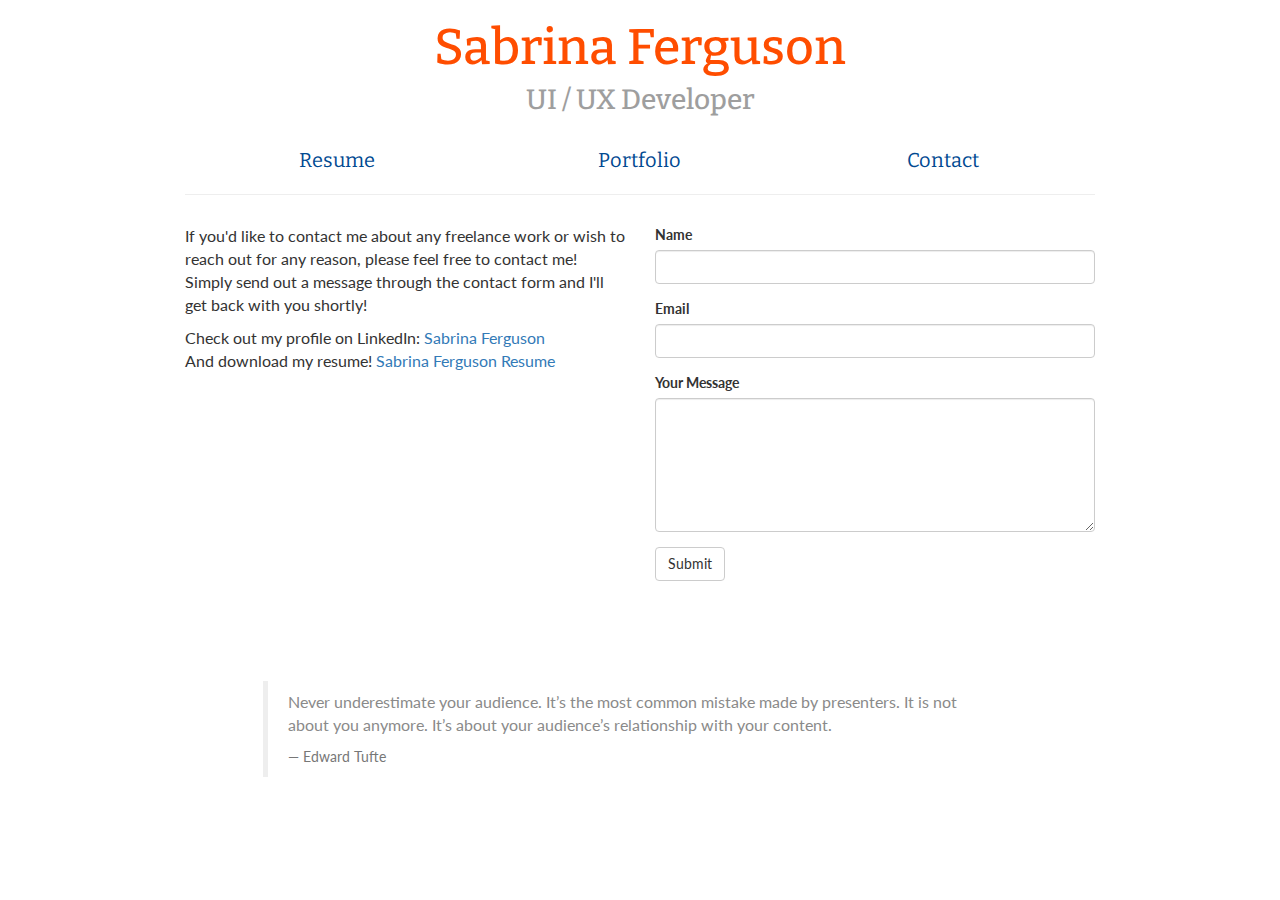
==== contact.html @ 0157bbe9 "First commit" ====
<!DOCTYPE html>
<html lang="en">
  <head>
    <meta charset="utf-8">
    <meta http-equiv="X-UA-Compatible" content="IE=edge">
    <meta name="viewport" content="width=device-width, initial-scale=1">
    <title>Sabrina Ferguson - Portfolio</title>

    <link href="css/bootstrap.min.css" rel="stylesheet">
    <link href='http://fonts.googleapis.com/css?family=Lato:400,700|Bitter:400,700' rel='stylesheet' type='text/css'>
    <link href="css/style.css" rel="stylesheet">

    <!--[if lt IE 9]>
      <script src="https://oss.maxcdn.com/html5shiv/3.7.2/html5shiv.min.js"></script>
      <script src="https://oss.maxcdn.com/respond/1.4.2/respond.min.js"></script>
    <![endif]-->
  </head>
  <body>
    
    <div class="container">
      <div class="row header">
        <div class="col-md-12">
          <h1 class="name">Sabrina Ferguson</h1>
          <h2 class="role">UI / UX Developer</h2>
        </div>
      </div><!-- header -->
      <div class="row navigation">
        <div class="col-md-4 col-xs-12">
          <a href="index.html" class="serif">Resume</a>
        </div>
        <div class="col-md-4 col-xs-12">
          <a href="portfolio.html" class="serif">Portfolio</a>
        </div>
        <div class="col-md-4 col-xs-12">
          <a href="contact.html" class="serif">Contact</a>
        </div>
      </div>
      <hr>
      <div class="row body">
        <div class="col-md-6">
          <p>If you'd like to contact me about any freelance work or wish to reach out for any reason, please feel free to contact me! Simply send out a message through the contact form and I'll get back with you shortly!</p>
          <p>Check out my profile on LinkedIn: <a href="https://www.linkedin.com/pub/sabrina-ferguson/17/790/96" target="_blank" title="LinkedIn Profile">Sabrina Ferguson</a><br>
            And download my resume! <a href="Sabrina-Resume-2014.pdf" title="Sabrina Ferguson - Resume">Sabrina Ferguson Resume</a>
          </p>
        </div>
        <div class="col-md-6">
          <form id="contact-form" action="mailer.php">
            <div class="form-group">
              <label for="name">Name</label>
              <input type="text" class="form-control" id="name" name="name">
            </div>
            <div class="form-group">
              <label for="email">Email</label>
              <input type="email" class="form-control" id="email" name="email">
            </div>
            <div class="form-group">
              <label for="message">Your Message</label>
              <textarea class="form-control" id="message" rows="6" name="message"></textarea>
            </div>
            <button type="submit" class="submit-form btn btn-default">Submit</button>
            <span class="form-message"></span>
          </form>
        </div>
      </div><!-- body -->
      <div class="row footer">
		  <div class="col-md-10 col-md-offset-1">
		  <blockquote>
		    <p>Never underestimate your audience. It’s the most common mistake made by presenters. It is not about you anymore. It’s about your audience’s relationship with your content.</p>
		    <footer>Edward Tufte</footer>
		  </blockquote>
	    </div>
      </div><!-- footer -->
    </div>
    
    <script src="js/jquery-2.1.1.min.js"></script>
    <script type="text/javascript">
      $('#contact-form').submit(function(event){

        var contact_name = $('#name').val();
        var email = $('#email').val();
        var message = $('#message').val();
        var form_message = $('.form-message');

        if (contact_name === "" || email === "" || message === "") {
          //missing fields, notify user
          form_message.removeClass('text-success').addClass('text-danger').text('Please fill out all fields of the form');
        } else {
          //proceed with submitting form
          form_message.removeClass('text-danger').addClass('text-success').text('Submitting form...');
          
          var formData = $('#contact-form').serialize();

          $.ajax({
            type: 'POST',
            url: $('#contact-form').attr('action'),
            data: formData
          })
          .done(function(response){
            form_message.text('Thanks! Your message has been sent!');
            contact_name.val('');
            email.val('');
            message.val('');
          })
          .fail(function(data){
            // Set the message text.
            if (data.responseText !== '') {
              form_message.removeClass('text-success').addClass('text-danger').text(data.responseText);
            } else {
              form_message.removeClass('text-success').addClass('text-danger').text('Oops! An error occured and your message could not be sent.');
            }
          });
        }

        event.preventDefault();

      });
    </script>

    <script>
      (function(i,s,o,g,r,a,m){i['GoogleAnalyticsObject']=r;i[r]=i[r]||function(){
      (i[r].q=i[r].q||[]).push(arguments)},i[r].l=1*new Date();a=s.createElement(o),
      m=s.getElementsByTagName(o)[0];a.async=1;a.src=g;m.parentNode.insertBefore(a,m)
      })(window,document,'script','//www.google-analytics.com/analytics.js','ga');

      ga('create', 'UA-56760491-1', 'auto');
      ga('require', 'displayfeatures');
      ga('require', 'linkid', 'linkid.js');
      ga('send', 'pageview');

    </script>
  </body>
</html>
---- css/style.css ----
body {
	font-family: 'Lato', sans-serif;
}


@media (min-width: 768px) {
  .container {
    width: 750px;
  }
}
@media (min-width: 992px) {
  .container {
    width: 970px;
  }
}
@media (min-width: 1200px) {
  .container {
    width: 940px;
  }
}

h1,h2,h3,h4,h5,h6, .serif {
	font-family: 'Bitter', serif;
}
p {
	font-family: 'Lato', sans-serif;
	font-size: 16px;
}

/*** HEADER ***/
h1.name, h2.role {
	text-align: center;
	cursor: default;
}
h1.name {
	font-size: 50px;
	color: #FF4D00;
}
h2.role {
	font-size: 28px;
	margin-top: 0;
	color: #9E9E9E;
}

/*** NAVIGATION ***/
.navigation {
	margin: 20px 0;
	text-align: center;
}
.navigation a:link,
.navigation a:visited {
	font-size: 20px;
	color: #004991;
	padding: 10px 20px;
}
.navigation a:hover {
	color: #006BD6;
}

/*** BODY ***/
.body {
	margin-top: 30px;
}

.school {
  padding: 10px;
}

.resume-download {
	margin-top: 5px;
}
.resume-tabs {
  width: 100%;
  margin: 0;
  padding: 0;
  list-style-type: none;
  border-bottom: 1px solid #eee;
  height: 44px;
}
.resume-tabs li {
  float: left;
  display: block;
}
.skills-body {
  display: none;
}
.skills-body ul li {
	font-size: 16px;
}
.experience-tab,
.skills-tab {
  padding: 5px 15px;
  height: 44px;
  display: block;
  border: 1px solid #eee;
  margin: 0;
  margin-bottom: -1px;
  color: #a7a6a6;
  cursor: pointer;
}
.resume-tabs li .active {
  border-bottom: 1px solid #fff;
  color: #3c3939;
}

/*** JOB ***/
.job {
	margin-top: 15px;
	margin-bottom: 15px;
}
.position {
	color: #BA5225;
	font-weight: bold;
}
.company {
	color: #9E9E9E;
}
.date {
	color: #757575;
	font-size: 16px;
	font-family: 'Lato', sans-serif;
}
.job .list-inline {
	color: #31698a;
}

/*** WORK ***/
.work {
	margin-top: 15px;
	margin-bottom: 15px;
}
.preview-work {
	text-align: center;
}
.img-preview {
	display: block;
	position: relative;
}
.img-preview:hover {
	background: url(../img/img-preview.png);
}
.preview-shadow {
	position: absolute;
	background: none;
	display: none;
}

/*** FOOTER ***/
.footer {
	padding: 100px 0 50px 0;
}
.footer blockquote {
	color: #8A8A8A;
}
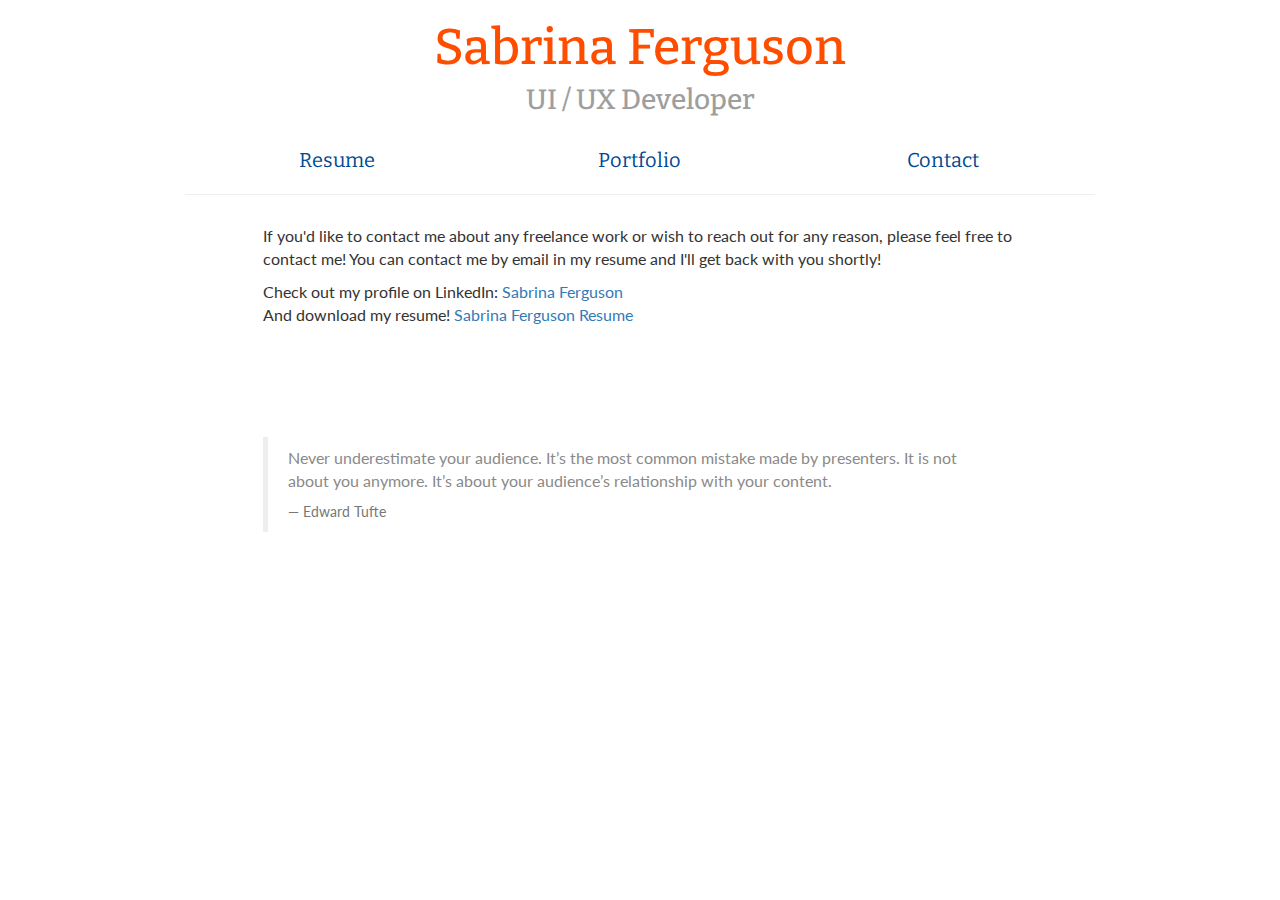
==== commit b4afd7d1: "Update website with latest files from old host" ====
--- a/contact.html
+++ b/contact.html
@@ -1,14 +1,18 @@
 <!DOCTYPE html>
 <html lang="en">
   <head>
-    <meta charset="utf-8">
-    <meta http-equiv="X-UA-Compatible" content="IE=edge">
-    <meta name="viewport" content="width=device-width, initial-scale=1">
+    <meta charset="utf-8" />
+    <meta http-equiv="X-UA-Compatible" content="IE=edge" />
+    <meta name="viewport" content="width=device-width, initial-scale=1" />
     <title>Sabrina Ferguson - Portfolio</title>
 
-    <link href="css/bootstrap.min.css" rel="stylesheet">
-    <link href='http://fonts.googleapis.com/css?family=Lato:400,700|Bitter:400,700' rel='stylesheet' type='text/css'>
-    <link href="css/style.css" rel="stylesheet">
+    <link href="css/bootstrap.min.css" rel="stylesheet" />
+    <link
+      href="http://fonts.googleapis.com/css?family=Lato:400,700|Bitter:400,700"
+      rel="stylesheet"
+      type="text/css"
+    />
+    <link href="css/style.css" rel="stylesheet" />
 
     <!--[if lt IE 9]>
       <script src="https://oss.maxcdn.com/html5shiv/3.7.2/html5shiv.min.js"></script>
@@ -16,14 +20,14 @@
     <![endif]-->
   </head>
   <body>
-    
     <div class="container">
       <div class="row header">
         <div class="col-md-12">
           <h1 class="name">Sabrina Ferguson</h1>
           <h2 class="role">UI / UX Developer</h2>
         </div>
-      </div><!-- header -->
+      </div>
+      <!-- header -->
       <div class="row navigation">
         <div class="col-md-4 col-xs-12">
           <a href="index.html" class="serif">Resume</a>
@@ -35,98 +39,128 @@
           <a href="contact.html" class="serif">Contact</a>
         </div>
       </div>
-      <hr>
+      <hr />
       <div class="row body">
-        <div class="col-md-6">
-          <p>If you'd like to contact me about any freelance work or wish to reach out for any reason, please feel free to contact me! Simply send out a message through the contact form and I'll get back with you shortly!</p>
-          <p>Check out my profile on LinkedIn: <a href="https://www.linkedin.com/pub/sabrina-ferguson/17/790/96" target="_blank" title="LinkedIn Profile">Sabrina Ferguson</a><br>
-            And download my resume! <a href="Sabrina-Resume-2014.pdf" title="Sabrina Ferguson - Resume">Sabrina Ferguson Resume</a>
+        <div class="col-md-10 col-md-offset-1">
+          <p>
+            If you'd like to contact me about any freelance work or wish to
+            reach out for any reason, please feel free to contact me! You can
+            contact me by email in my resume and I'll get back with you shortly!
+          </p>
+          <p>
+            Check out my profile on LinkedIn:
+            <a
+              href="https://www.linkedin.com/in/sabrina-ferguson-09679017/"
+              target="_blank"
+              title="LinkedIn Profile"
+              >Sabrina Ferguson</a
+            ><br />
+            And download my resume!
+            <a
+              href="Sabrina_Ferguson_Resume.pdf"
+              title="Sabrina Ferguson - Resume"
+              >Sabrina Ferguson Resume</a
+            >
           </p>
         </div>
-        <div class="col-md-6">
-          <form id="contact-form" action="mailer.php">
-            <div class="form-group">
-              <label for="name">Name</label>
-              <input type="text" class="form-control" id="name" name="name">
-            </div>
-            <div class="form-group">
-              <label for="email">Email</label>
-              <input type="email" class="form-control" id="email" name="email">
-            </div>
-            <div class="form-group">
-              <label for="message">Your Message</label>
-              <textarea class="form-control" id="message" rows="6" name="message"></textarea>
-            </div>
-            <button type="submit" class="submit-form btn btn-default">Submit</button>
-            <span class="form-message"></span>
-          </form>
+      </div>
+      <!-- body -->
+      <div class="row footer">
+        <div class="col-md-10 col-md-offset-1">
+          <blockquote>
+            <p>
+              Never underestimate your audience. It’s the most common mistake
+              made by presenters. It is not about you anymore. It’s about your
+              audience’s relationship with your content.
+            </p>
+            <footer>Edward Tufte</footer>
+          </blockquote>
         </div>
-      </div><!-- body -->
-      <div class="row footer">
-		  <div class="col-md-10 col-md-offset-1">
-		  <blockquote>
-		    <p>Never underestimate your audience. It’s the most common mistake made by presenters. It is not about you anymore. It’s about your audience’s relationship with your content.</p>
-		    <footer>Edward Tufte</footer>
-		  </blockquote>
-	    </div>
-      </div><!-- footer -->
+      </div>
+      <!-- footer -->
     </div>
-    
+
     <script src="js/jquery-2.1.1.min.js"></script>
     <script type="text/javascript">
-      $('#contact-form').submit(function(event){
-
+      $('#contact-form').submit(function (event) {
         var contact_name = $('#name').val();
         var email = $('#email').val();
         var message = $('#message').val();
         var form_message = $('.form-message');
 
-        if (contact_name === "" || email === "" || message === "") {
+        if (contact_name === '' || email === '' || message === '') {
           //missing fields, notify user
-          form_message.removeClass('text-success').addClass('text-danger').text('Please fill out all fields of the form');
+          form_message
+            .removeClass('text-success')
+            .addClass('text-danger')
+            .text('Please fill out all fields of the form');
         } else {
           //proceed with submitting form
-          form_message.removeClass('text-danger').addClass('text-success').text('Submitting form...');
-          
+          form_message
+            .removeClass('text-danger')
+            .addClass('text-success')
+            .text('Submitting form...');
+
           var formData = $('#contact-form').serialize();
 
           $.ajax({
             type: 'POST',
             url: $('#contact-form').attr('action'),
-            data: formData
+            data: formData,
           })
-          .done(function(response){
-            form_message.text('Thanks! Your message has been sent!');
-            contact_name.val('');
-            email.val('');
-            message.val('');
-          })
-          .fail(function(data){
-            // Set the message text.
-            if (data.responseText !== '') {
-              form_message.removeClass('text-success').addClass('text-danger').text(data.responseText);
-            } else {
-              form_message.removeClass('text-success').addClass('text-danger').text('Oops! An error occured and your message could not be sent.');
-            }
-          });
+            .done(function (response) {
+              form_message.text('Thanks! Your message has been sent!');
+              contact_name.val('');
+              email.val('');
+              message.val('');
+            })
+            .fail(function (data) {
+              // Set the message text.
+              if (data.responseText !== '') {
+                form_message
+                  .removeClass('text-success')
+                  .addClass('text-danger')
+                  .text(data.responseText);
+              } else {
+                form_message
+                  .removeClass('text-success')
+                  .addClass('text-danger')
+                  .text(
+                    'Oops! An error occured and your message could not be sent.'
+                  );
+              }
+            });
         }
 
         event.preventDefault();
-
       });
     </script>
 
     <script>
-      (function(i,s,o,g,r,a,m){i['GoogleAnalyticsObject']=r;i[r]=i[r]||function(){
-      (i[r].q=i[r].q||[]).push(arguments)},i[r].l=1*new Date();a=s.createElement(o),
-      m=s.getElementsByTagName(o)[0];a.async=1;a.src=g;m.parentNode.insertBefore(a,m)
-      })(window,document,'script','//www.google-analytics.com/analytics.js','ga');
+      (function (i, s, o, g, r, a, m) {
+        i['GoogleAnalyticsObject'] = r;
+        (i[r] =
+          i[r] ||
+          function () {
+            (i[r].q = i[r].q || []).push(arguments);
+          }),
+          (i[r].l = 1 * new Date());
+        (a = s.createElement(o)), (m = s.getElementsByTagName(o)[0]);
+        a.async = 1;
+        a.src = g;
+        m.parentNode.insertBefore(a, m);
+      })(
+        window,
+        document,
+        'script',
+        '//www.google-analytics.com/analytics.js',
+        'ga'
+      );
 
       ga('create', 'UA-56760491-1', 'auto');
       ga('require', 'displayfeatures');
       ga('require', 'linkid', 'linkid.js');
       ga('send', 'pageview');
-
     </script>
   </body>
 </html>
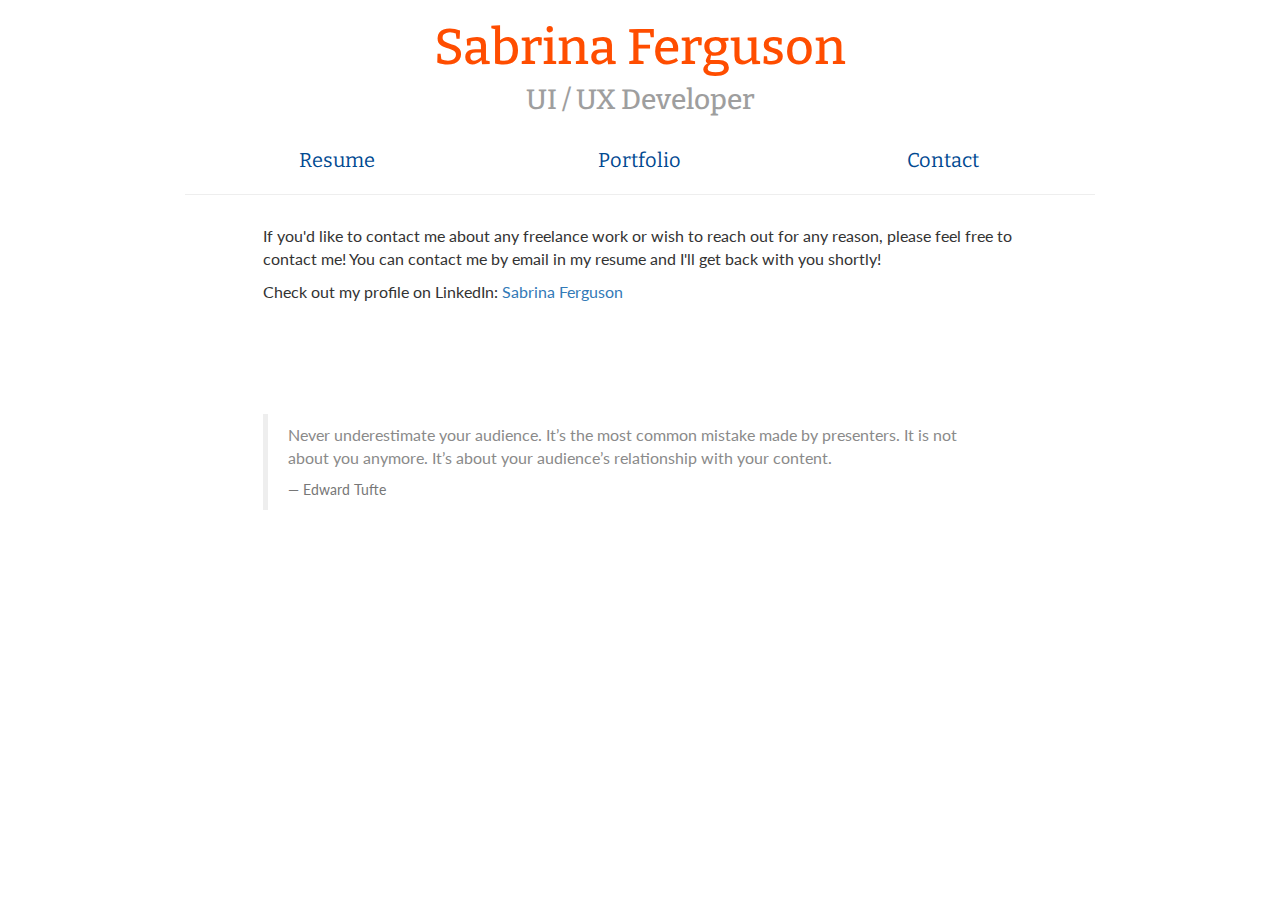
==== commit 9f1eb190: "Remove pdf of resume" ====
--- a/contact.html
+++ b/contact.html
@@ -54,12 +54,6 @@
               target="_blank"
               title="LinkedIn Profile"
               >Sabrina Ferguson</a
-            ><br />
-            And download my resume!
-            <a
-              href="Sabrina_Ferguson_Resume.pdf"
-              title="Sabrina Ferguson - Resume"
-              >Sabrina Ferguson Resume</a
             >
           </p>
         </div>
